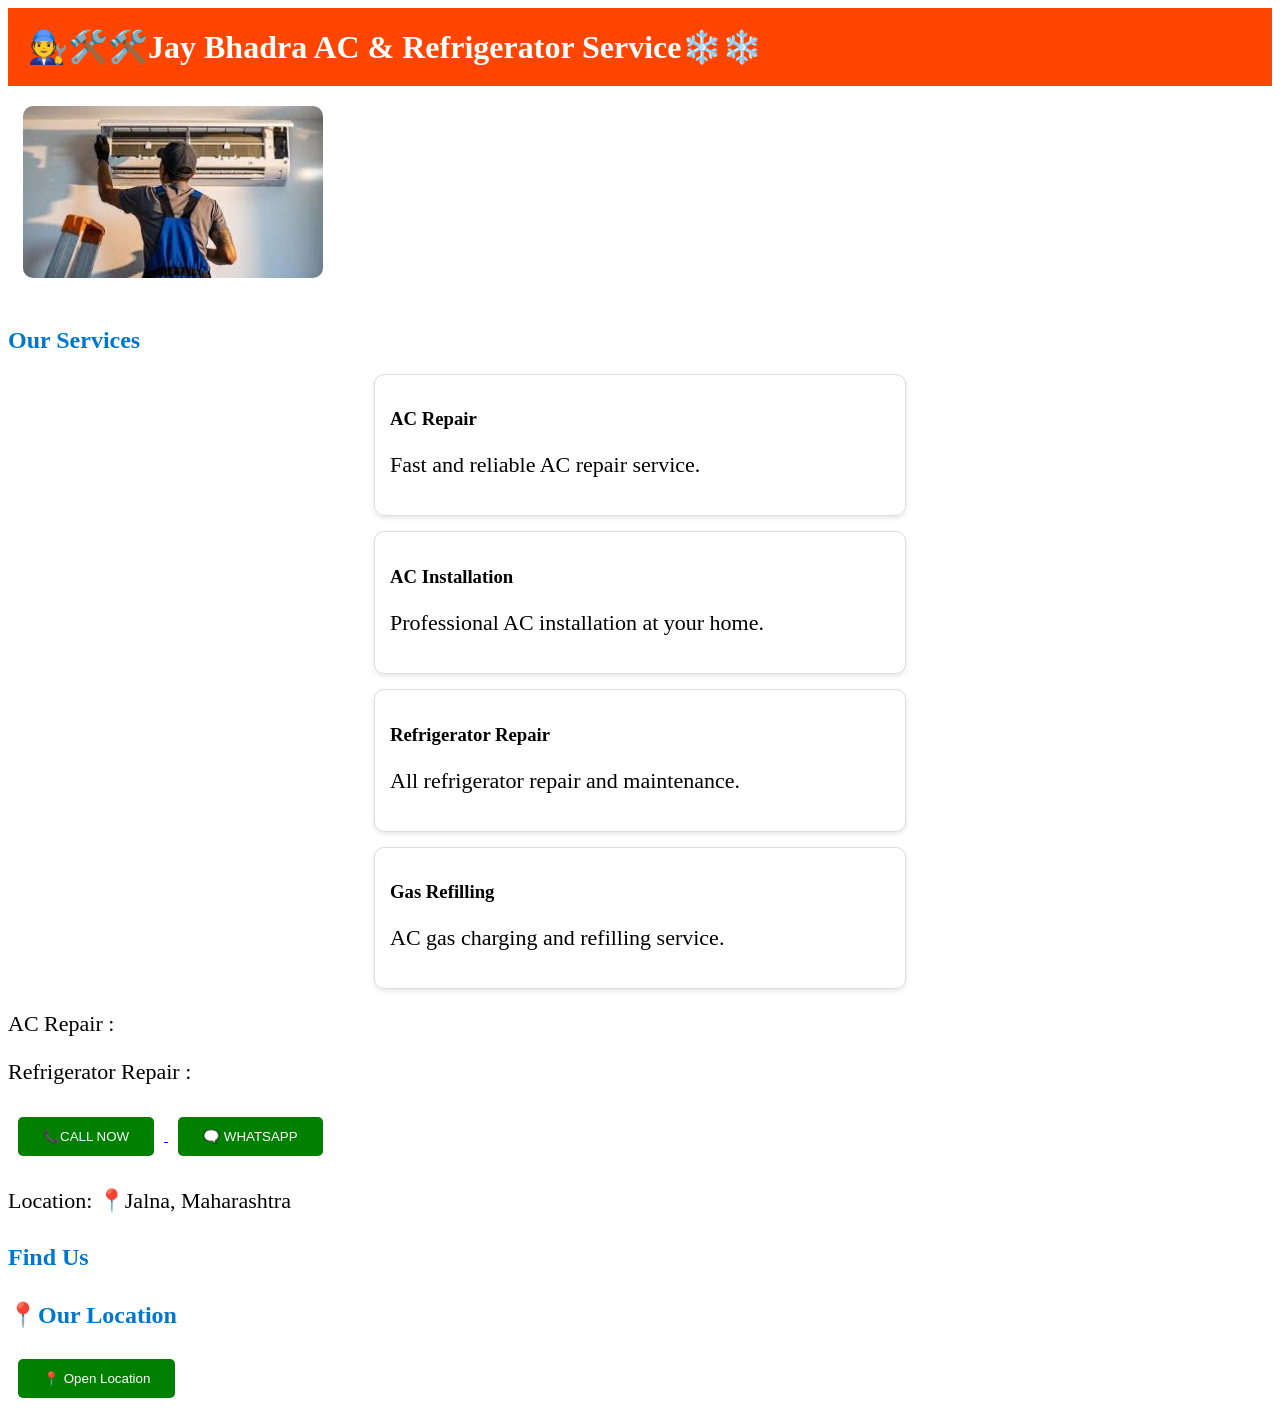
==== index.html @ b9d2335d "Update index.html" ====
<!DOCTYPE html>
<!-- saved from url=(0064)https://patilking305-debug.github.io/ac-technician-jay-bhadra-./ -->
<html><head><meta http-equiv="Content-Type" content="text/html; charset=UTF-8">
    


    <title> ac technician </title>
    <link rel="stylesheet" href="style.css">
</head>
<body>
    <h1>🧑‍🔧🛠️🛠️Jay Bhadra AC &amp; Refrigerator Service❄️❄️ </h1>
   
 <img src="acrepair.jpg" alt="AC Repair" width="300">
 <h2>Our Services</h2>

<div class="service">
    <h3>AC Repair</h3>
    <p>Fast and reliable AC repair service.</p>
</div>

<div class="service">
    <h3>AC Installation</h3>
    <p>Professional AC installation at your home.</p>
</div>

<div class="service">
    <h3>Refrigerator Repair</h3>
    <p>All refrigerator repair and maintenance.</p>
</div>

<div class="service">
    <h3>Gas Refilling</h3>
    <p>AC gas charging and refilling service.</p>
</div>
    <p>AC Repair :</p>
    <p>Refrigerator Repair :</p>

    <a href="tel:+917030715371">
    <button>  📞CALL NOW </button> 
    </a>
    <a href="https://wa.me/917030715371">
     <button> 🗨️ WHATSAPP </button>
    </a>
    <p>Location: 📍Jalna, Maharashtra</p>
    <h2>Find Us</h2>

<h2> 📍Our Location</h2>

<a href="https://maps.google.com/?q=Jalna,Maharashtra" target="_blank">
    <button>📍 Open Location</button>
</a>
</a>

</body></html>
---- style.css ----
# Query: 
# ContextLines: 1

body {
    background-color: lightblue;
    text-align: center;
    font-family: Arial, sans-serif;
    margin;0;
    padding:0;

}

h1 {
   background-color: orangered;
   color: white;
   padding: 20px;
   margin: 0;
}

p {
    font-size: 22px;
}
button{
       background-color:green;
    color:white;
    padding:12px 25px;
    border:none;
    border-radius:5px;
    margin:10px;
    cursor:pointer;

}
img{
    margin:15px;
    border-radius: 10px;
    width:80%;
    max-width: 300px;
    height: auto;
    margin-top: 20px;
}h2{
    color: #0077cc;
    margin-top: 30px;
}

.service{
    border: 1px solid #ddd;
    margin: 15px auto;
    padding: 15px;
    width: 80%;
    max-width: 500px;
    border-radius: 10px;
    box-shadow: 0 2px 5px rgba(0,0,0,0.1);
}
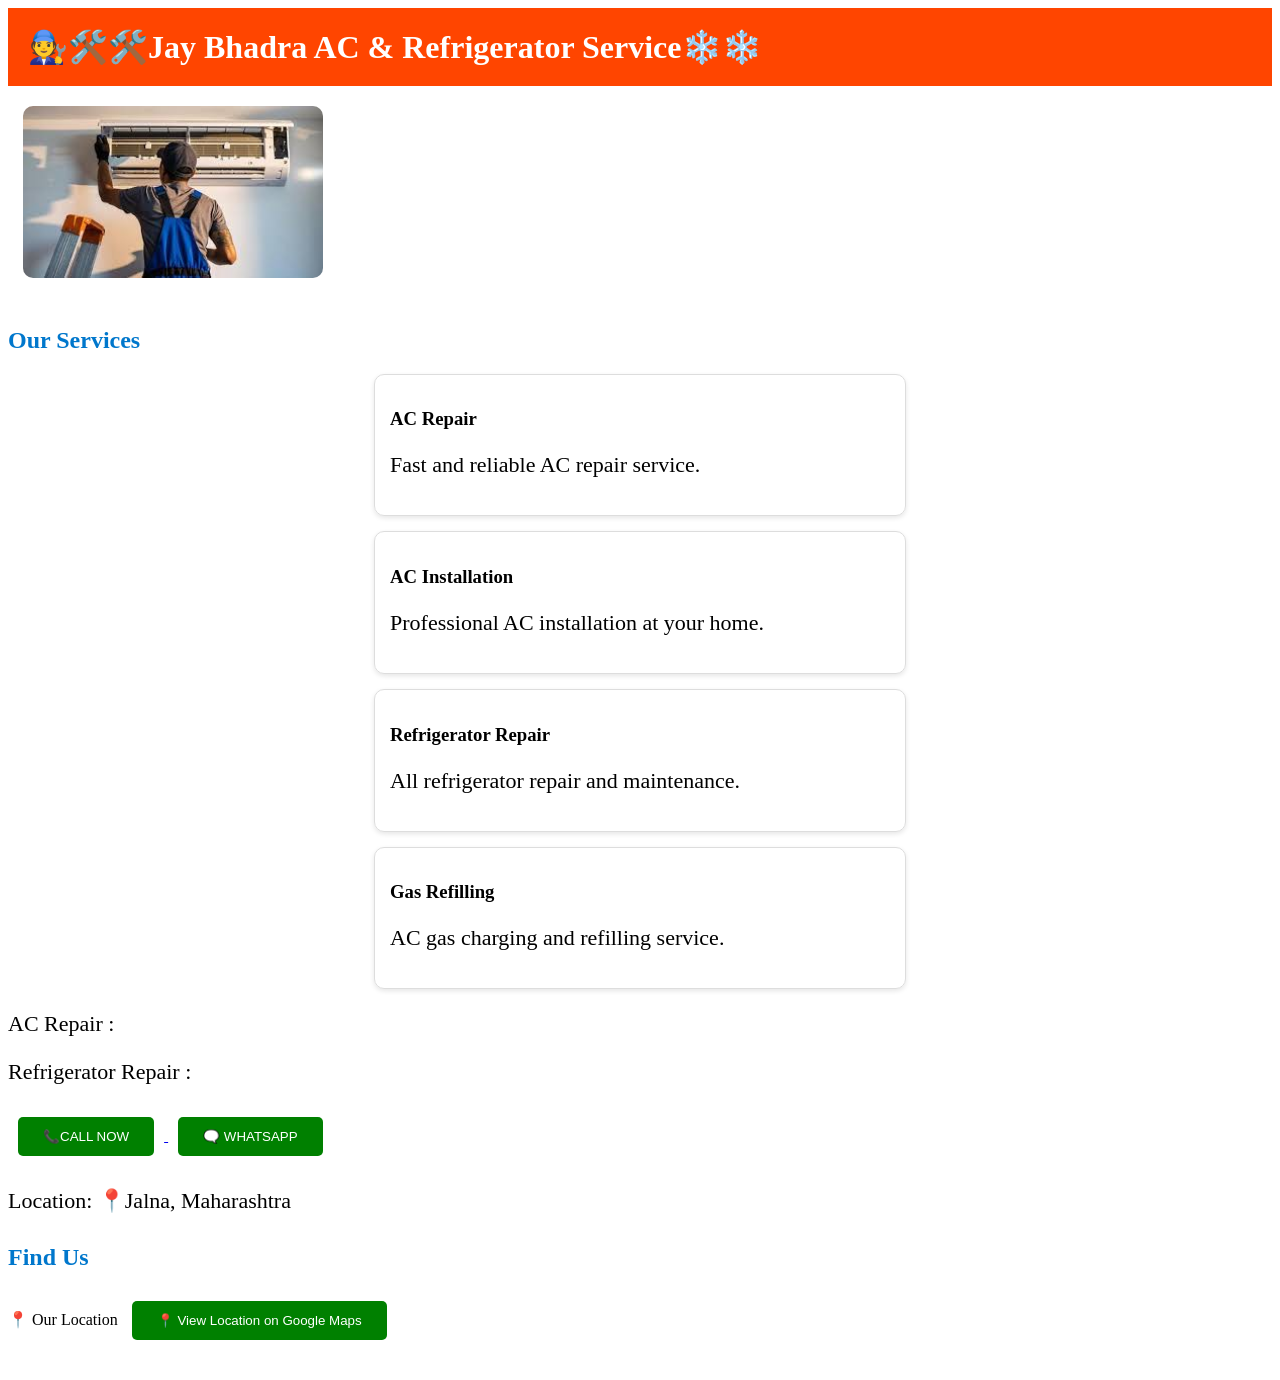
==== commit eae805b6: "Update index.html" ====
--- a/index.html
+++ b/index.html
@@ -43,11 +43,12 @@
     </a>
     <p>Location: 📍Jalna, Maharashtra</p>
     <h2>Find Us</h2>
+📍 Our Location</h2>
 
-<h2> 📍Our Location</h2>
-
-<a href="https://maps.google.com/?q=Jalna,Maharashtra" target="_blank">
-    <button>📍 Open Location</button>
+<a href="https://www.google.com/maps/search/?api=1&query=Near+Bus+Stand+Jalna+Maharashtra" target="_blank">
+    <button>📍 View Location on Google Maps</button>
+</a>
+<h2>
 </a>
 </a>
 
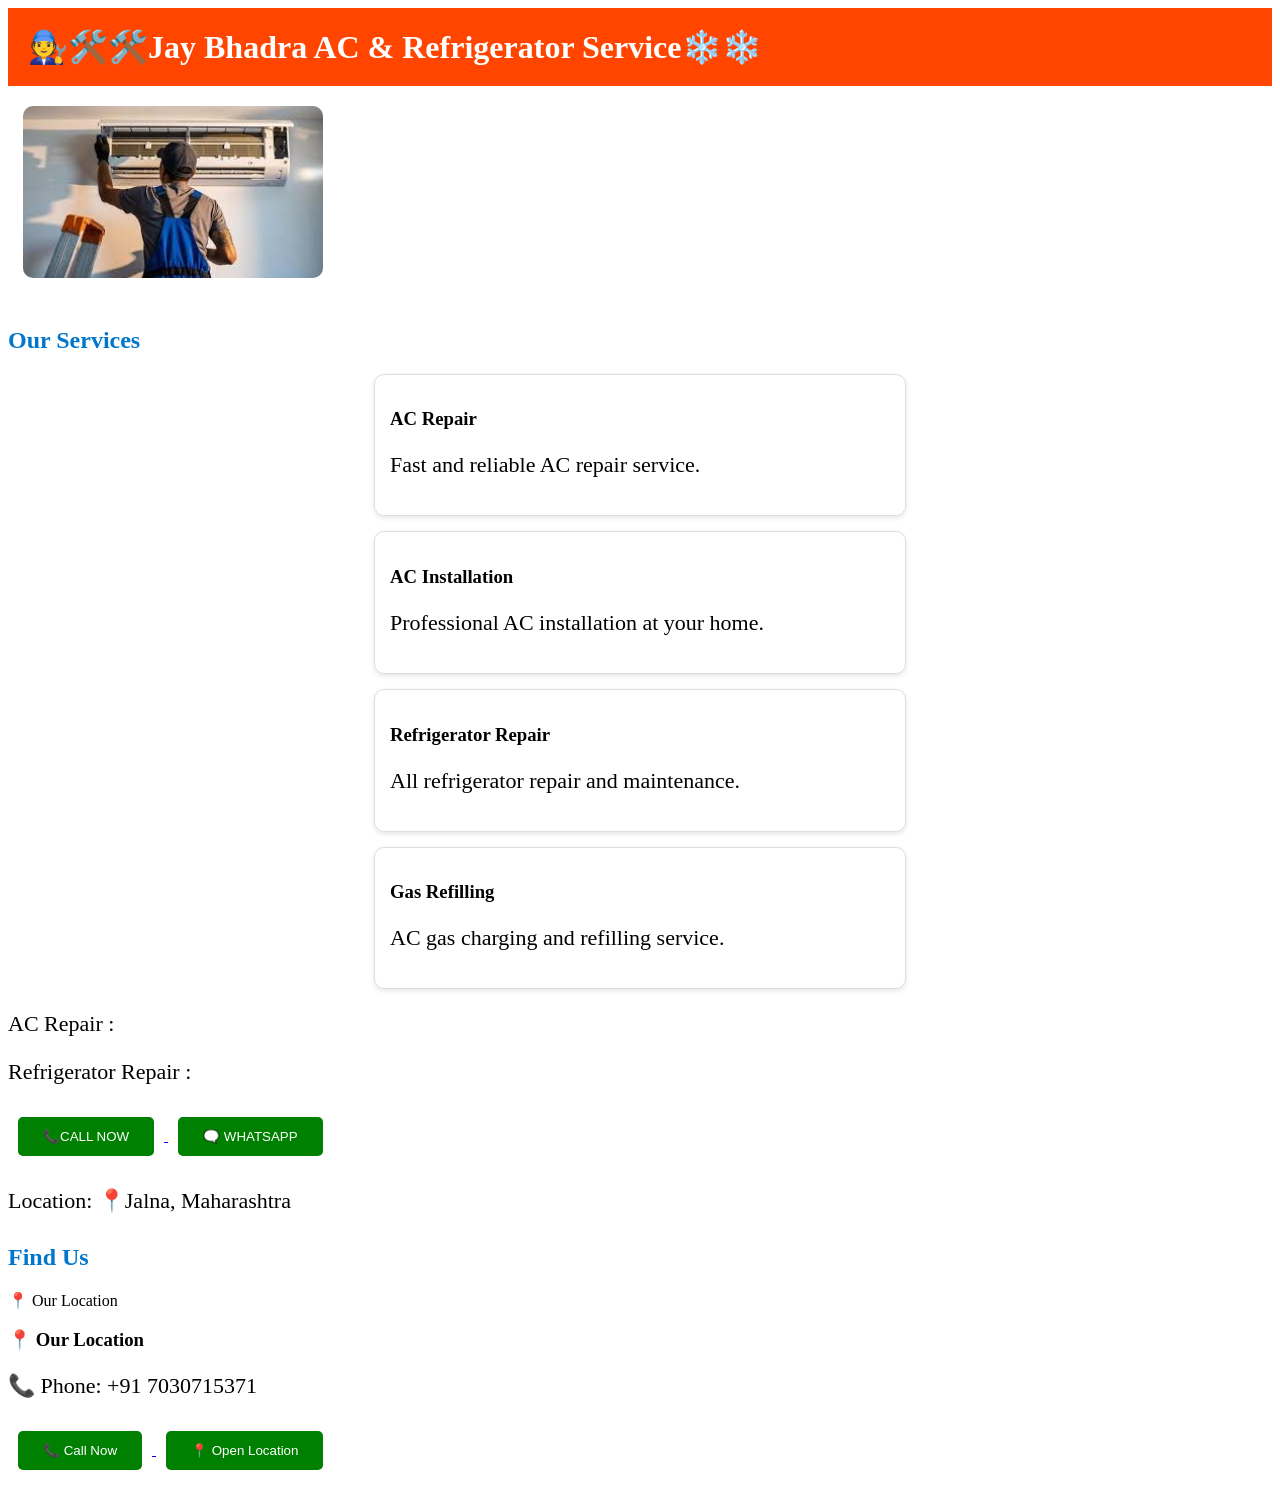
==== commit 0f1108d3: "Update index.html" ====
--- a/index.html
+++ b/index.html
@@ -4,7 +4,7 @@
     
 
 
-    <title> ac technician </title>
+    <title> ac technician jalna </title>
     <link rel="stylesheet" href="style.css">
 </head>
 <body>
@@ -45,8 +45,18 @@
     <h2>Find Us</h2>
 📍 Our Location</h2>
 
-<a href="https://www.google.com/maps/search/?api=1&query=Near+Bus+Stand+Jalna+Maharashtra" target="_blank">
-    <button>📍 View Location on Google Maps</button>
+<a>
+    <h3>📍 Our Location</h3>
+
+<p>📞 Phone: +91 7030715371</p>
+
+<a href="tel:+917030715371">
+    <button>📞 Call Now</button>
+</a>
+
+<a href="https://maps.google.com/?q=AC+Technician+Near+Bus+Stand+Jalna+Maharashtra" target="_blank">
+    <button>📍 Open Location</button>
+</a>
 </a>
 <h2>
 </a>
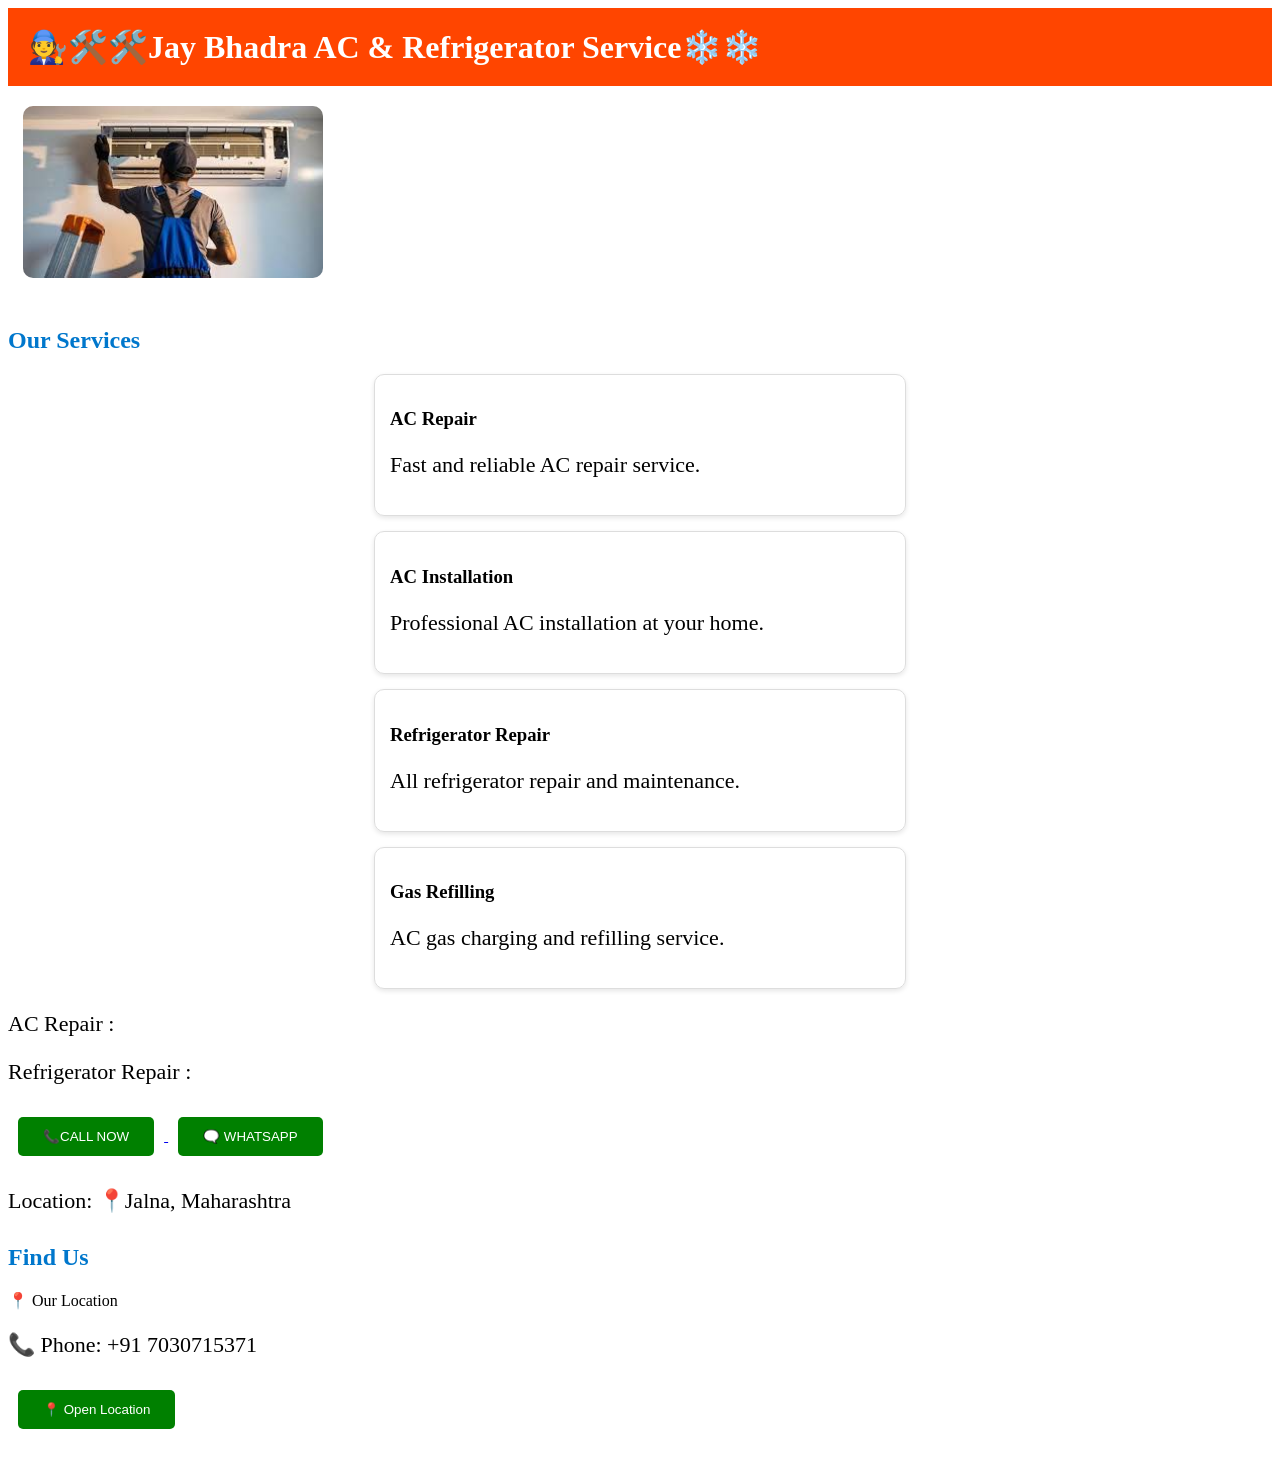
==== commit a5ec83c9: "Update index.html" ====
--- a/index.html
+++ b/index.html
@@ -46,13 +46,11 @@
 📍 Our Location</h2>
 
 <a>
-    <h3>📍 Our Location</h3>
+  
 
 <p>📞 Phone: +91 7030715371</p>
 
-<a href="tel:+917030715371">
-    <button>📞 Call Now</button>
-</a>
+
 
 <a href="https://maps.google.com/?q=AC+Technician+Near+Bus+Stand+Jalna+Maharashtra" target="_blank">
     <button>📍 Open Location</button>
